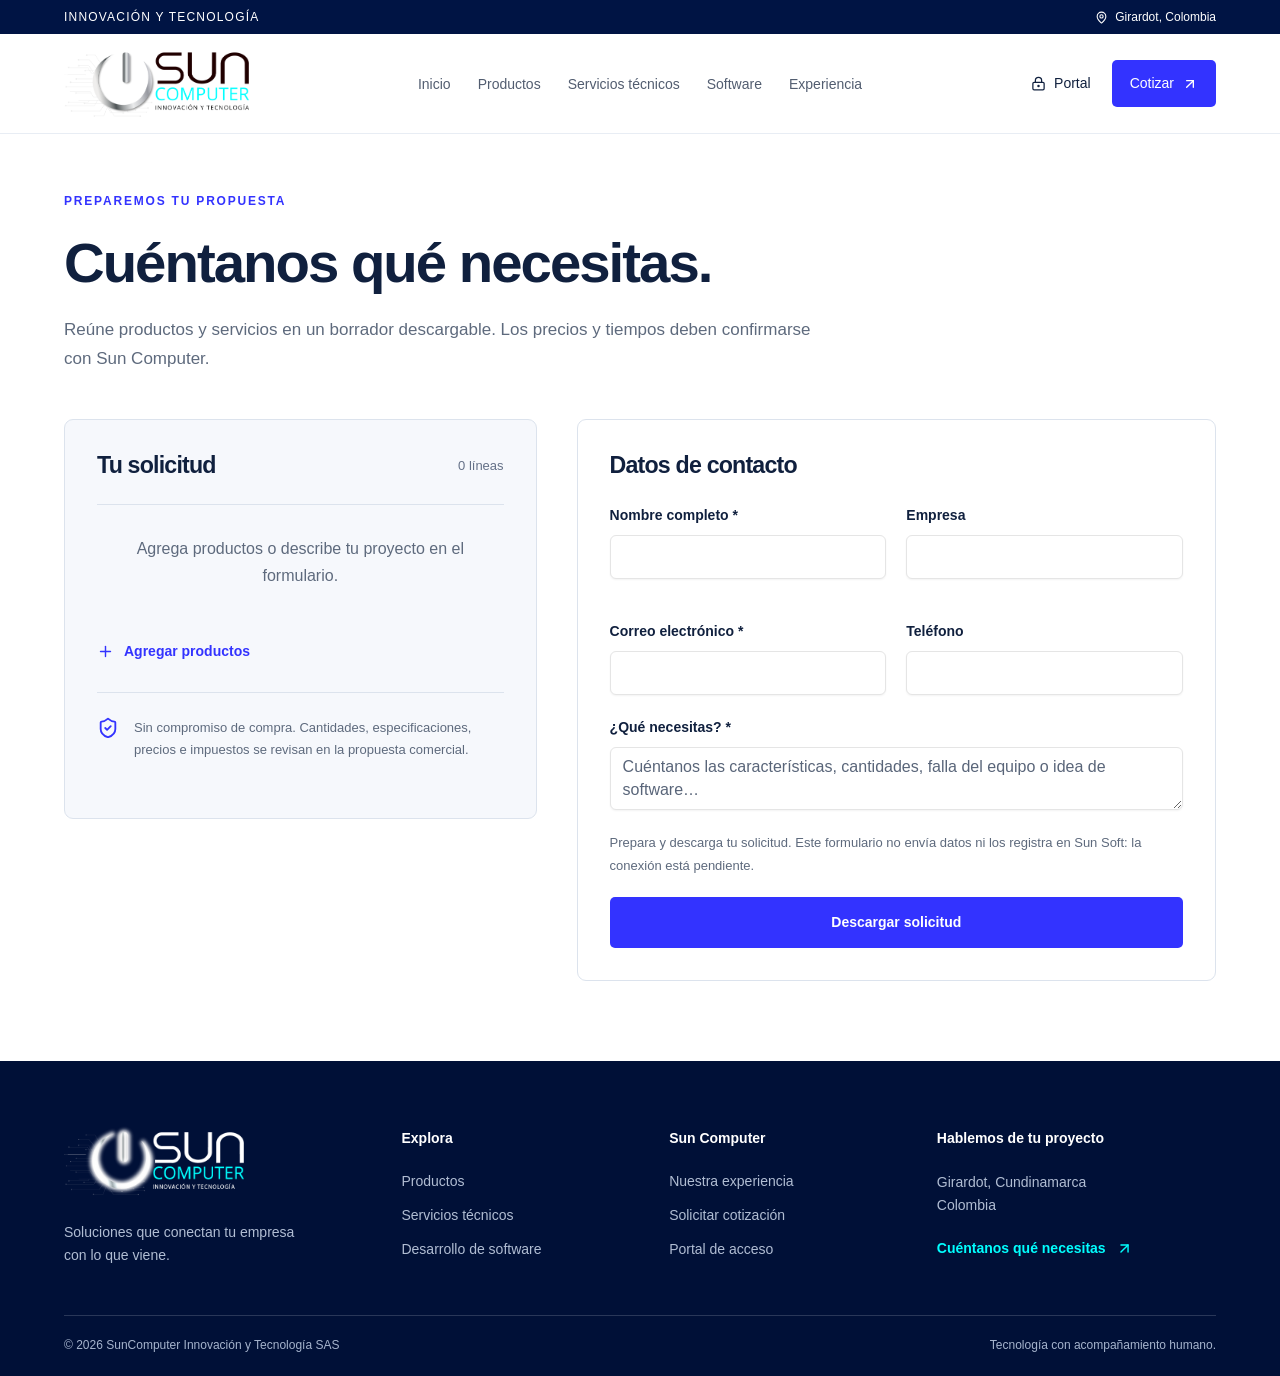
==== cotizar/index.html @ e30dea89 "Rediseño web SUN: nuevo Inicio y sistema de diseño (borrador) Co-Authored-By: Claude Opus 5.5 <norep" ====
<!DOCTYPE html>
<html lang="es"><head><meta charset="utf-8"/><meta content="width=device-width, initial-scale=1" name="viewport"/><link as="image" href="../sun-logo.png" rel="preload"/><link as="image" href="../sun-logo-light.png" rel="preload"/><title>Sun Computer | Innovación y Tecnología</title><meta content="Productos, soporte técnico y desarrollo de software. Sun Computer, Girardot, Colombia." name="description"/><link href="../sun-symbol.png" rel="icon"/><link href="../assets/site.css" rel="stylesheet"/><script defer="" src="../assets/site.js"></script></head><body><div class="topline"><span>INNOVACIÓN Y TECNOLOGÍA</span><span><svg aria-hidden="true" class="lucide lucide-map-pin" fill="none" height="13" stroke="currentColor" stroke-linecap="round" stroke-linejoin="round" stroke-width="2" viewbox="0 0 24 24" width="13" xmlns="http://www.w3.org/2000/svg"><path d="M20 10c0 4.993-5.539 10.193-7.399 11.799a1 1 0 0 1-1.202 0C9.539 20.193 4 14.993 4 10a8 8 0 0 1 16 0"></path><circle cx="12" cy="10" r="3"></circle></svg> Girardot, Colombia</span></div><header class="header"><a aria-label="Sun Computer, inicio" class="logo" href="../"><img alt="Sun Computer — Innovación y Tecnología" height="704" src="../sun-logo.png" width="1937"/></a><nav aria-label="Navegación principal" class="nav"><a href="../">Inicio</a><a href="../productos/">Productos</a><a href="../servicios/">Servicios técnicos</a><a href="../software/">Software</a><a href="../experiencia/">Experiencia</a></nav><div class="header-actions"><a class="portal-link" href="../portal/"><svg aria-hidden="true" class="lucide lucide-lock-keyhole" fill="none" height="15" stroke="currentColor" stroke-linecap="round" stroke-linejoin="round" stroke-width="2" viewbox="0 0 24 24" width="15" xmlns="http://www.w3.org/2000/svg"><circle cx="12" cy="16" r="1"></circle><rect height="12" rx="2" width="18" x="3" y="10"></rect><path d="M7 10V7a5 5 0 0 1 10 0v3"></path></svg> Portal</a><a class="quote-link" href="../cotizar/">Cotizar <svg aria-hidden="true" class="lucide lucide-arrow-up-right" fill="none" height="16" stroke="currentColor" stroke-linecap="round" stroke-linejoin="round" stroke-width="2" viewbox="0 0 24 24" width="16" xmlns="http://www.w3.org/2000/svg"><path d="M7 7h10v10"></path><path d="M7 17 17 7"></path></svg></a><button aria-expanded="false" aria-label="Abrir menú" class="mobile-menu" type="button"><svg aria-hidden="true" class="lucide lucide-menu" fill="none" height="24" stroke="currentColor" stroke-linecap="round" stroke-linejoin="round" stroke-width="2" viewbox="0 0 24 24" width="24" xmlns="http://www.w3.org/2000/svg"><path d="M4 5h16"></path><path d="M4 12h16"></path><path d="M4 19h16"></path></svg></button></div></header><main id="contenido"><section class="section page-section"><div class="page-title"><span class="eyebrow">PREPAREMOS TU PROPUESTA</span><h1>Cuéntanos qué necesitas.</h1><p>Reúne productos y servicios en un borrador descargable. Los precios y tiempos deben confirmarse con Sun Computer.</p></div><div class="quote-layout"><div class="quote-items"><div class="quote-heading"><h2>Tu solicitud</h2><span>0 líneas</span></div><div class="empty-small"><svg aria-hidden="true" class="lucide lucide-shopping-bag" fill="none" height="30" stroke="currentColor" stroke-linecap="round" stroke-linejoin="round" stroke-width="2" viewbox="0 0 24 24" width="30" xmlns="http://www.w3.org/2000/svg"><path d="M16 10a4 4 0 0 1-8 0"></path><path d="M3.103 6.034h17.794"></path><path d="M3.4 5.467a2 2 0 0 0-.4 1.2V20a2 2 0 0 0 2 2h14a2 2 0 0 0 2-2V6.667a2 2 0 0 0-.4-1.2l-2-2.667A2 2 0 0 0 17 2H7a2 2 0 0 0-1.6.8z"></path></svg><h3>Empecemos por tu necesidad</h3><p>Agrega productos o describe directamente el servicio o proyecto en el formulario.</p></div><a class="text-link" href="../productos/"><svg aria-hidden="true" class="lucide lucide-plus" fill="none" height="17" stroke="currentColor" stroke-linecap="round" stroke-linejoin="round" stroke-width="2" viewbox="0 0 24 24" width="17" xmlns="http://www.w3.org/2000/svg"><path d="M5 12h14"></path><path d="M12 5v14"></path></svg> Agregar productos</a><div class="quote-info"><svg aria-hidden="true" class="lucide lucide-shield-check" fill="none" height="22" stroke="currentColor" stroke-linecap="round" stroke-linejoin="round" stroke-width="2" viewbox="0 0 24 24" width="22" xmlns="http://www.w3.org/2000/svg"><path d="M20 13c0 5-3.5 7.5-7.66 8.95a1 1 0 0 1-.67-.01C7.5 20.5 4 18 4 13V6a1 1 0 0 1 1-1c2 0 4.5-1.2 6.24-2.72a1.17 1.17 0 0 1 1.52 0C14.51 3.81 17 5 19 5a1 1 0 0 1 1 1z"></path><path d="m9 12 2 2 4-4"></path></svg><p>Sin compromiso de compra. Cantidades, especificaciones, precios e impuestos se revisan en la propuesta comercial.</p></div></div><form class="quote-form"><h2>Datos de contacto</h2><div class="form-grid"><label>Nombre completo *<input autocomplete="name" class="h-9 w-full min-w-0 rounded-md border border-input bg-transparent px-3 py-1 text-base shadow-xs transition-[color,box-shadow] outline-none selection:bg-primary selection:text-primary-foreground file:inline-flex file:h-7 file:border-0 file:bg-transparent file:text-sm file:font-medium file:text-foreground placeholder:text-muted-foreground disabled:pointer-events-none disabled:cursor-not-allowed disabled:opacity-50 md:text-sm dark:bg-input/30 focus-visible:border-ring focus-visible:ring-[3px] focus-visible:ring-ring/50 aria-invalid:border-destructive aria-invalid:ring-destructive/20 dark:aria-invalid:ring-destructive/40" maxlength="120" name="name" required=""/></label><label>Empresa<input autocomplete="organization" class="h-9 w-full min-w-0 rounded-md border border-input bg-transparent px-3 py-1 text-base shadow-xs transition-[color,box-shadow] outline-none selection:bg-primary selection:text-primary-foreground file:inline-flex file:h-7 file:border-0 file:bg-transparent file:text-sm file:font-medium file:text-foreground placeholder:text-muted-foreground disabled:pointer-events-none disabled:cursor-not-allowed disabled:opacity-50 md:text-sm dark:bg-input/30 focus-visible:border-ring focus-visible:ring-[3px] focus-visible:ring-ring/50 aria-invalid:border-destructive aria-invalid:ring-destructive/20 dark:aria-invalid:ring-destructive/40" maxlength="160" name="company"/></label><label>Correo electrónico *<input autocomplete="email" class="h-9 w-full min-w-0 rounded-md border border-input bg-transparent px-3 py-1 text-base shadow-xs transition-[color,box-shadow] outline-none selection:bg-primary selection:text-primary-foreground file:inline-flex file:h-7 file:border-0 file:bg-transparent file:text-sm file:font-medium file:text-foreground placeholder:text-muted-foreground disabled:pointer-events-none disabled:cursor-not-allowed disabled:opacity-50 md:text-sm dark:bg-input/30 focus-visible:border-ring focus-visible:ring-[3px] focus-visible:ring-ring/50 aria-invalid:border-destructive aria-invalid:ring-destructive/20 dark:aria-invalid:ring-destructive/40" maxlength="160" name="email" required="" type="email"/></label><label>Teléfono<input autocomplete="tel" class="h-9 w-full min-w-0 rounded-md border border-input bg-transparent px-3 py-1 text-base shadow-xs transition-[color,box-shadow] outline-none selection:bg-primary selection:text-primary-foreground file:inline-flex file:h-7 file:border-0 file:bg-transparent file:text-sm file:font-medium file:text-foreground placeholder:text-muted-foreground disabled:pointer-events-none disabled:cursor-not-allowed disabled:opacity-50 md:text-sm dark:bg-input/30 focus-visible:border-ring focus-visible:ring-[3px] focus-visible:ring-ring/50 aria-invalid:border-destructive aria-invalid:ring-destructive/20 dark:aria-invalid:ring-destructive/40" maxlength="30" name="phone" type="tel"/></label></div><label>¿Qué necesitas? *<textarea class="flex field-sizing-content min-h-16 w-full rounded-md border border-input bg-transparent px-3 py-2 text-base shadow-xs transition-[color,box-shadow] outline-none placeholder:text-muted-foreground focus-visible:border-ring focus-visible:ring-[3px] focus-visible:ring-ring/50 disabled:cursor-not-allowed disabled:opacity-50 aria-invalid:border-destructive aria-invalid:ring-destructive/20 md:text-sm dark:bg-input/30 dark:aria-invalid:ring-destructive/40" maxlength="4000" minlength="10" name="message" placeholder="Cuéntanos las características, cantidades, falla del equipo o idea de software…" required="" rows="5"></textarea></label><p class="form-note">Prepara y descarga tu solicitud. Este formulario no envía datos ni los registra en Sun Soft: la conexión está pendiente.</p><button class="button primary" type="submit">Descargar solicitud</button></form></div></section></main><footer><div class="footer-main"><div><img alt="Sun Computer" height="230" src="../sun-logo-light.png" width="466"/><p>Soluciones que conectan tu empresa<br/>con lo que viene.</p></div><div><b>Explora</b><a href="../productos/">Productos</a><a href="../servicios/">Servicios técnicos</a><a href="../software/">Desarrollo de software</a></div><div><b>Sun Computer</b><a href="../experiencia/">Nuestra experiencia</a><a href="../cotizar/">Solicitar cotización</a><a href="../portal/">Portal de acceso</a></div><div><b>Hablemos de tu proyecto</b><p>Girardot, Cundinamarca<br/>Colombia</p><a class="text-link" href="../cotizar/">Cuéntanos qué necesitas <svg aria-hidden="true" class="lucide lucide-arrow-up-right" fill="none" height="17" stroke="currentColor" stroke-linecap="round" stroke-linejoin="round" stroke-width="2" viewbox="0 0 24 24" width="17" xmlns="http://www.w3.org/2000/svg"><path d="M7 7h10v10"></path><path d="M7 17 17 7"></path></svg></a></div></div><div class="footer-bottom"><span>© 2026 SunComputer Innovación y Tecnología SAS</span><span>Tecnología con acompañamiento humano.</span></div></footer></body></html>
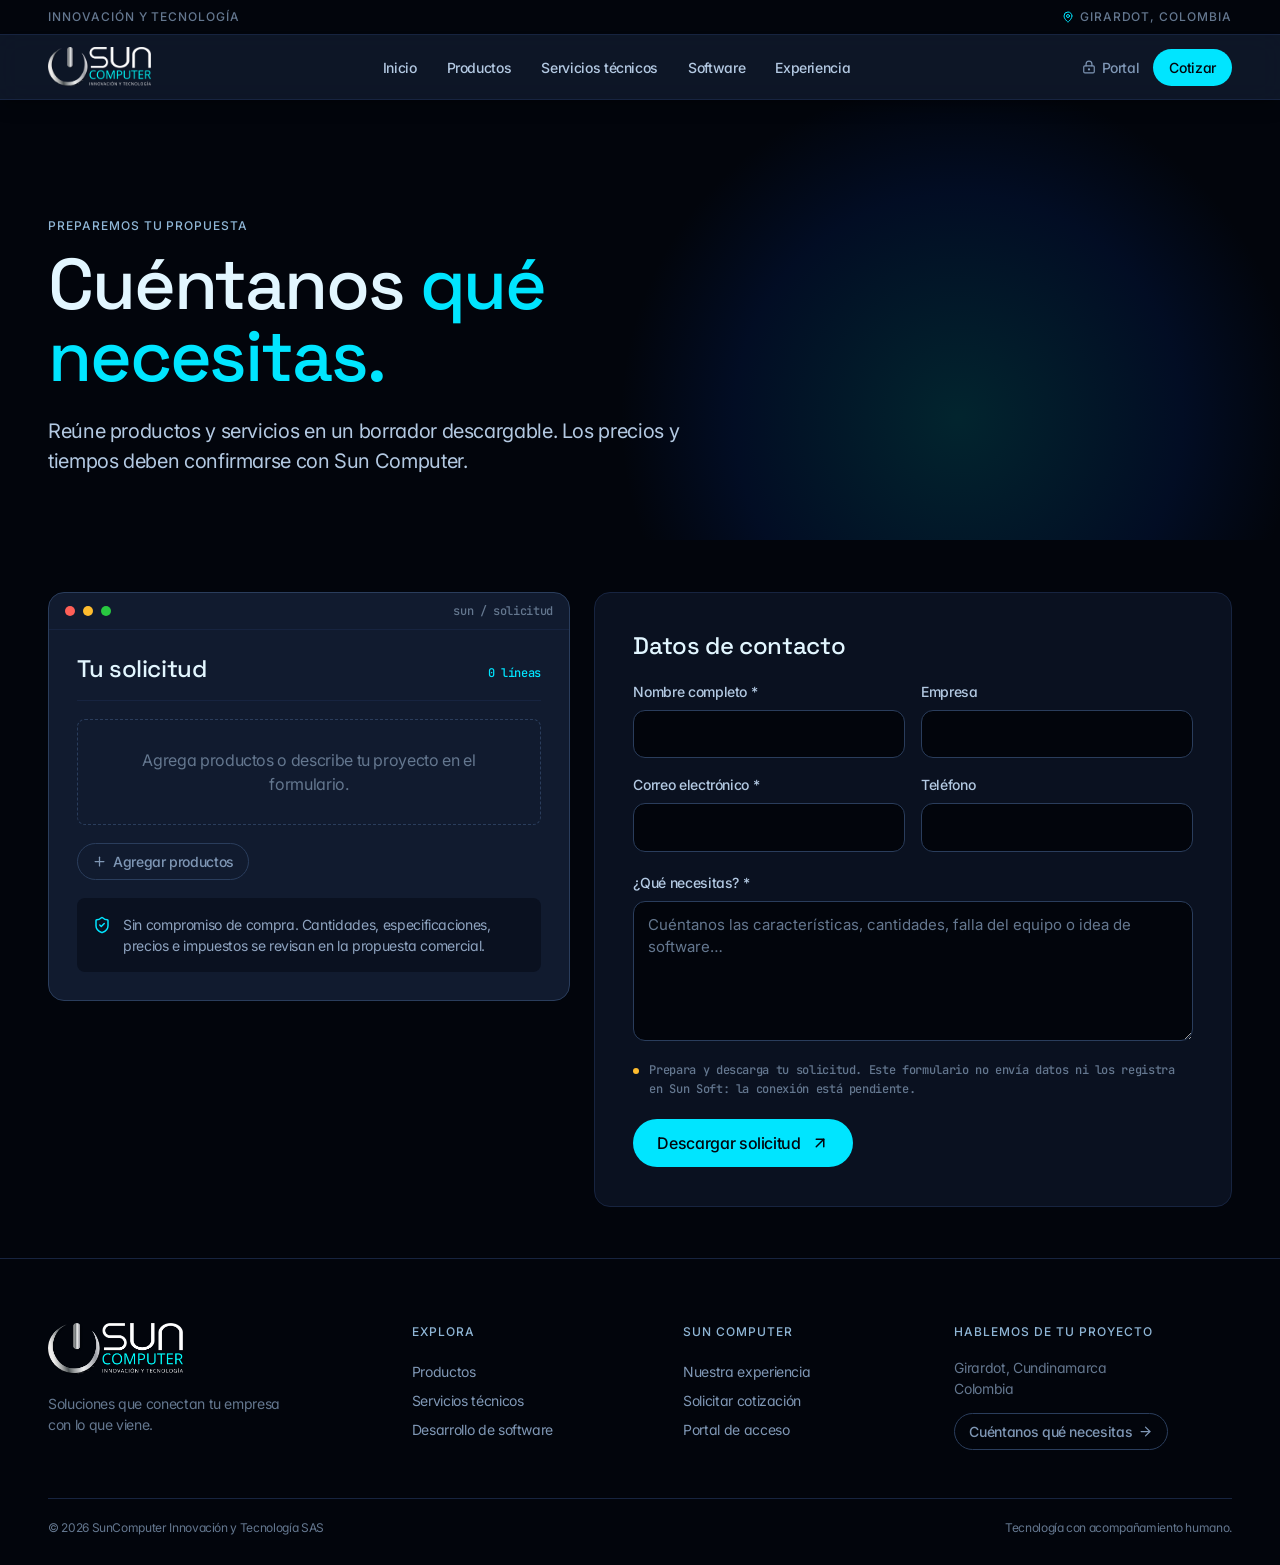
==== commit 41416e56: "Cotizar y Portal con el nuevo estilo Co-Authored-By: Claude Opus 5.5 <noreply@anthropic.com> Claude-" ====
--- a/cotizar/index.html
+++ b/cotizar/index.html
@@ -1,2 +1,131 @@
 <!DOCTYPE html>
-<html lang="es"><head><meta charset="utf-8"/><meta content="width=device-width, initial-scale=1" name="viewport"/><link as="image" href="../sun-logo.png" rel="preload"/><link as="image" href="../sun-logo-light.png" rel="preload"/><title>Sun Computer | Innovación y Tecnología</title><meta content="Productos, soporte técnico y desarrollo de software. Sun Computer, Girardot, Colombia." name="description"/><link href="../sun-symbol.png" rel="icon"/><link href="../assets/site.css" rel="stylesheet"/><script defer="" src="../assets/site.js"></script></head><body><div class="topline"><span>INNOVACIÓN Y TECNOLOGÍA</span><span><svg aria-hidden="true" class="lucide lucide-map-pin" fill="none" height="13" stroke="currentColor" stroke-linecap="round" stroke-linejoin="round" stroke-width="2" viewbox="0 0 24 24" width="13" xmlns="http://www.w3.org/2000/svg"><path d="M20 10c0 4.993-5.539 10.193-7.399 11.799a1 1 0 0 1-1.202 0C9.539 20.193 4 14.993 4 10a8 8 0 0 1 16 0"></path><circle cx="12" cy="10" r="3"></circle></svg> Girardot, Colombia</span></div><header class="header"><a aria-label="Sun Computer, inicio" class="logo" href="../"><img alt="Sun Computer — Innovación y Tecnología" height="704" src="../sun-logo.png" width="1937"/></a><nav aria-label="Navegación principal" class="nav"><a href="../">Inicio</a><a href="../productos/">Productos</a><a href="../servicios/">Servicios técnicos</a><a href="../software/">Software</a><a href="../experiencia/">Experiencia</a></nav><div class="header-actions"><a class="portal-link" href="../portal/"><svg aria-hidden="true" class="lucide lucide-lock-keyhole" fill="none" height="15" stroke="currentColor" stroke-linecap="round" stroke-linejoin="round" stroke-width="2" viewbox="0 0 24 24" width="15" xmlns="http://www.w3.org/2000/svg"><circle cx="12" cy="16" r="1"></circle><rect height="12" rx="2" width="18" x="3" y="10"></rect><path d="M7 10V7a5 5 0 0 1 10 0v3"></path></svg> Portal</a><a class="quote-link" href="../cotizar/">Cotizar <svg aria-hidden="true" class="lucide lucide-arrow-up-right" fill="none" height="16" stroke="currentColor" stroke-linecap="round" stroke-linejoin="round" stroke-width="2" viewbox="0 0 24 24" width="16" xmlns="http://www.w3.org/2000/svg"><path d="M7 7h10v10"></path><path d="M7 17 17 7"></path></svg></a><button aria-expanded="false" aria-label="Abrir menú" class="mobile-menu" type="button"><svg aria-hidden="true" class="lucide lucide-menu" fill="none" height="24" stroke="currentColor" stroke-linecap="round" stroke-linejoin="round" stroke-width="2" viewbox="0 0 24 24" width="24" xmlns="http://www.w3.org/2000/svg"><path d="M4 5h16"></path><path d="M4 12h16"></path><path d="M4 19h16"></path></svg></button></div></header><main id="contenido"><section class="section page-section"><div class="page-title"><span class="eyebrow">PREPAREMOS TU PROPUESTA</span><h1>Cuéntanos qué necesitas.</h1><p>Reúne productos y servicios en un borrador descargable. Los precios y tiempos deben confirmarse con Sun Computer.</p></div><div class="quote-layout"><div class="quote-items"><div class="quote-heading"><h2>Tu solicitud</h2><span>0 líneas</span></div><div class="empty-small"><svg aria-hidden="true" class="lucide lucide-shopping-bag" fill="none" height="30" stroke="currentColor" stroke-linecap="round" stroke-linejoin="round" stroke-width="2" viewbox="0 0 24 24" width="30" xmlns="http://www.w3.org/2000/svg"><path d="M16 10a4 4 0 0 1-8 0"></path><path d="M3.103 6.034h17.794"></path><path d="M3.4 5.467a2 2 0 0 0-.4 1.2V20a2 2 0 0 0 2 2h14a2 2 0 0 0 2-2V6.667a2 2 0 0 0-.4-1.2l-2-2.667A2 2 0 0 0 17 2H7a2 2 0 0 0-1.6.8z"></path></svg><h3>Empecemos por tu necesidad</h3><p>Agrega productos o describe directamente el servicio o proyecto en el formulario.</p></div><a class="text-link" href="../productos/"><svg aria-hidden="true" class="lucide lucide-plus" fill="none" height="17" stroke="currentColor" stroke-linecap="round" stroke-linejoin="round" stroke-width="2" viewbox="0 0 24 24" width="17" xmlns="http://www.w3.org/2000/svg"><path d="M5 12h14"></path><path d="M12 5v14"></path></svg> Agregar productos</a><div class="quote-info"><svg aria-hidden="true" class="lucide lucide-shield-check" fill="none" height="22" stroke="currentColor" stroke-linecap="round" stroke-linejoin="round" stroke-width="2" viewbox="0 0 24 24" width="22" xmlns="http://www.w3.org/2000/svg"><path d="M20 13c0 5-3.5 7.5-7.66 8.95a1 1 0 0 1-.67-.01C7.5 20.5 4 18 4 13V6a1 1 0 0 1 1-1c2 0 4.5-1.2 6.24-2.72a1.17 1.17 0 0 1 1.52 0C14.51 3.81 17 5 19 5a1 1 0 0 1 1 1z"></path><path d="m9 12 2 2 4-4"></path></svg><p>Sin compromiso de compra. Cantidades, especificaciones, precios e impuestos se revisan en la propuesta comercial.</p></div></div><form class="quote-form"><h2>Datos de contacto</h2><div class="form-grid"><label>Nombre completo *<input autocomplete="name" class="h-9 w-full min-w-0 rounded-md border border-input bg-transparent px-3 py-1 text-base shadow-xs transition-[color,box-shadow] outline-none selection:bg-primary selection:text-primary-foreground file:inline-flex file:h-7 file:border-0 file:bg-transparent file:text-sm file:font-medium file:text-foreground placeholder:text-muted-foreground disabled:pointer-events-none disabled:cursor-not-allowed disabled:opacity-50 md:text-sm dark:bg-input/30 focus-visible:border-ring focus-visible:ring-[3px] focus-visible:ring-ring/50 aria-invalid:border-destructive aria-invalid:ring-destructive/20 dark:aria-invalid:ring-destructive/40" maxlength="120" name="name" required=""/></label><label>Empresa<input autocomplete="organization" class="h-9 w-full min-w-0 rounded-md border border-input bg-transparent px-3 py-1 text-base shadow-xs transition-[color,box-shadow] outline-none selection:bg-primary selection:text-primary-foreground file:inline-flex file:h-7 file:border-0 file:bg-transparent file:text-sm file:font-medium file:text-foreground placeholder:text-muted-foreground disabled:pointer-events-none disabled:cursor-not-allowed disabled:opacity-50 md:text-sm dark:bg-input/30 focus-visible:border-ring focus-visible:ring-[3px] focus-visible:ring-ring/50 aria-invalid:border-destructive aria-invalid:ring-destructive/20 dark:aria-invalid:ring-destructive/40" maxlength="160" name="company"/></label><label>Correo electrónico *<input autocomplete="email" class="h-9 w-full min-w-0 rounded-md border border-input bg-transparent px-3 py-1 text-base shadow-xs transition-[color,box-shadow] outline-none selection:bg-primary selection:text-primary-foreground file:inline-flex file:h-7 file:border-0 file:bg-transparent file:text-sm file:font-medium file:text-foreground placeholder:text-muted-foreground disabled:pointer-events-none disabled:cursor-not-allowed disabled:opacity-50 md:text-sm dark:bg-input/30 focus-visible:border-ring focus-visible:ring-[3px] focus-visible:ring-ring/50 aria-invalid:border-destructive aria-invalid:ring-destructive/20 dark:aria-invalid:ring-destructive/40" maxlength="160" name="email" required="" type="email"/></label><label>Teléfono<input autocomplete="tel" class="h-9 w-full min-w-0 rounded-md border border-input bg-transparent px-3 py-1 text-base shadow-xs transition-[color,box-shadow] outline-none selection:bg-primary selection:text-primary-foreground file:inline-flex file:h-7 file:border-0 file:bg-transparent file:text-sm file:font-medium file:text-foreground placeholder:text-muted-foreground disabled:pointer-events-none disabled:cursor-not-allowed disabled:opacity-50 md:text-sm dark:bg-input/30 focus-visible:border-ring focus-visible:ring-[3px] focus-visible:ring-ring/50 aria-invalid:border-destructive aria-invalid:ring-destructive/20 dark:aria-invalid:ring-destructive/40" maxlength="30" name="phone" type="tel"/></label></div><label>¿Qué necesitas? *<textarea class="flex field-sizing-content min-h-16 w-full rounded-md border border-input bg-transparent px-3 py-2 text-base shadow-xs transition-[color,box-shadow] outline-none placeholder:text-muted-foreground focus-visible:border-ring focus-visible:ring-[3px] focus-visible:ring-ring/50 disabled:cursor-not-allowed disabled:opacity-50 aria-invalid:border-destructive aria-invalid:ring-destructive/20 md:text-sm dark:bg-input/30 dark:aria-invalid:ring-destructive/40" maxlength="4000" minlength="10" name="message" placeholder="Cuéntanos las características, cantidades, falla del equipo o idea de software…" required="" rows="5"></textarea></label><p class="form-note">Prepara y descarga tu solicitud. Este formulario no envía datos ni los registra en Sun Soft: la conexión está pendiente.</p><button class="button primary" type="submit">Descargar solicitud</button></form></div></section></main><footer><div class="footer-main"><div><img alt="Sun Computer" height="230" src="../sun-logo-light.png" width="466"/><p>Soluciones que conectan tu empresa<br/>con lo que viene.</p></div><div><b>Explora</b><a href="../productos/">Productos</a><a href="../servicios/">Servicios técnicos</a><a href="../software/">Desarrollo de software</a></div><div><b>Sun Computer</b><a href="../experiencia/">Nuestra experiencia</a><a href="../cotizar/">Solicitar cotización</a><a href="../portal/">Portal de acceso</a></div><div><b>Hablemos de tu proyecto</b><p>Girardot, Cundinamarca<br/>Colombia</p><a class="text-link" href="../cotizar/">Cuéntanos qué necesitas <svg aria-hidden="true" class="lucide lucide-arrow-up-right" fill="none" height="17" stroke="currentColor" stroke-linecap="round" stroke-linejoin="round" stroke-width="2" viewbox="0 0 24 24" width="17" xmlns="http://www.w3.org/2000/svg"><path d="M7 7h10v10"></path><path d="M7 17 17 7"></path></svg></a></div></div><div class="footer-bottom"><span>© 2026 SunComputer Innovación y Tecnología SAS</span><span>Tecnología con acompañamiento humano.</span></div></footer></body></html>+<html lang="es">
+<head>
+<meta charset="utf-8">
+<meta name="viewport" content="width=device-width, initial-scale=1">
+<meta name="theme-color" content="#02050c">
+<title>Cotizar | Sun Computer</title>
+<meta name="description" content="Productos, soporte técnico y desarrollo de software. Sun Computer, Girardot, Colombia.">
+<link rel="icon" href="../sun-symbol.png">
+<link rel="preconnect" href="https://fonts.googleapis.com">
+<link rel="preconnect" href="https://fonts.gstatic.com" crossorigin>
+<link href="https://fonts.googleapis.com/css2?family=Inter:wght@400;500&family=JetBrains+Mono:wght@500&family=Space+Grotesk:wght@400;500&display=swap" rel="stylesheet">
+<link rel="stylesheet" href="../assets/sun.css?v=11">
+<script defer src="../assets/site.js"></script>
+<script defer src="../assets/sun-motion.js?v=11"></script>
+</head>
+<body>
+<a class="skip" href="#contenido">Saltar al contenido</a>
+
+<div class="utility">
+  <div class="wrap">
+    <span>Innovación y tecnología</span>
+    <span>
+      <svg aria-hidden="true" viewBox="0 0 24 24" fill="none" stroke="currentColor" stroke-width="2" stroke-linecap="round" stroke-linejoin="round"><path d="M20 10c0 4.993-5.539 10.193-7.399 11.799a1 1 0 0 1-1.202 0C9.539 20.193 4 14.993 4 10a8 8 0 0 1 16 0"/><circle cx="12" cy="10" r="3"/></svg>
+      Girardot, Colombia
+    </span>
+  </div>
+</div>
+
+<header class="header">
+  <div class="wrap">
+    <a class="logo" href="../" aria-label="Sun Computer, inicio">
+      <img src="../assets/img/logo/sun-logo-web.png" alt="Sun Computer — Innovación y Tecnología" width="520" height="201">
+    </a>
+    <nav class="nav" aria-label="Navegación principal">
+      <a href="../">Inicio</a>
+      <a href="../productos/">Productos</a>
+      <a href="../servicios/">Servicios técnicos</a>
+      <a href="../software/">Software</a>
+      <a href="../experiencia/">Experiencia</a>
+    </nav>
+    <div class="header-actions">
+      <a class="portal-link" href="../portal/" aria-label="Portal">
+        <svg aria-hidden="true" viewBox="0 0 24 24" fill="none" stroke="currentColor" stroke-width="2" stroke-linecap="round" stroke-linejoin="round"><circle cx="12" cy="16" r="1"/><rect x="3" y="10" width="18" height="12" rx="2"/><path d="M7 10V7a5 5 0 0 1 10 0v3"/></svg>
+        <span>Portal</span>
+      </a>
+      <a class="quote-link" href="../cotizar/">Cotizar</a>
+      <button class="mobile-menu" type="button" aria-label="Abrir menú" aria-expanded="false">
+        <svg aria-hidden="true" viewBox="0 0 24 24" fill="none" stroke="currentColor" stroke-width="2" stroke-linecap="round"><path d="M4 8h16"/><path d="M4 16h16"/></svg>
+      </button>
+    </div>
+  </div>
+</header>
+
+<main id="contenido">
+  <section class="page-hero">
+    <div class="wrap">
+      <span class="kicker reveal">Preparemos tu propuesta</span>
+      <h1 class="display reveal" style="--d:1">Cuéntanos <span class="led">qué necesitas.</span></h1>
+      <p class="lead reveal" style="--d:2">Reúne productos y servicios en un borrador descargable. Los precios y tiempos deben confirmarse con Sun Computer.</p>
+    </div>
+  </section>
+
+  <section class="band tight">
+    <div class="wrap quote-layout">
+      <aside class="quote-items window reveal">
+        <div class="window-bar" aria-hidden="true"><i></i><i></i><i></i><span>sun / solicitud</span></div>
+        <div class="quote-inner">
+          <div class="quote-heading"><h2 class="h3">Tu solicitud</h2><span>0 líneas</span></div>
+          <div class="empty-small empty-big">
+            <span class="feature-ico"><svg aria-hidden="true" viewBox="0 0 24 24" fill="none" stroke="currentColor" stroke-width="2" stroke-linecap="round" stroke-linejoin="round"><path d="M16 10a4 4 0 0 1-8 0"></path><path d="M3.103 6.034h17.794"></path><path d="M3.4 5.467a2 2 0 0 0-.4 1.2V20a2 2 0 0 0 2 2h14a2 2 0 0 0 2-2V6.667a2 2 0 0 0-.4-1.2l-2-2.667A2 2 0 0 0 17 2H7a2 2 0 0 0-1.6.8z"></path></svg></span>
+            <h3 class="h3">Empecemos por tu necesidad</h3>
+            <p>Agrega productos o describe directamente el servicio o proyecto en el formulario.</p>
+          </div>
+          <a class="chip" href="../productos/"><svg aria-hidden="true" viewBox="0 0 24 24" fill="none" stroke="currentColor" stroke-width="2" stroke-linecap="round" stroke-linejoin="round"><path d="M5 12h14"></path><path d="M12 5v14"></path></svg> Agregar productos</a>
+          <div class="quote-info"><svg aria-hidden="true" viewBox="0 0 24 24" fill="none" stroke="currentColor" stroke-width="2" stroke-linecap="round" stroke-linejoin="round"><path d="M20 13c0 5-3.5 7.5-7.66 8.95a1 1 0 0 1-.67-.01C7.5 20.5 4 18 4 13V6a1 1 0 0 1 1-1c2 0 4.5-1.2 6.24-2.72a1.17 1.17 0 0 1 1.52 0C14.51 3.81 17 5 19 5a1 1 0 0 1 1 1z"></path><path d="m9 12 2 2 4-4"></path></svg><p>Sin compromiso de compra. Cantidades, especificaciones, precios e impuestos se revisan en la propuesta comercial.</p></div>
+        </div>
+      </aside>
+
+      <form class="quote-form reveal" style="--d:1">
+        <h2 class="h3">Datos de contacto</h2>
+        <div class="form-grid">
+          <label>Nombre completo *<input autocomplete="name" maxlength="120" name="name" required></label>
+          <label>Empresa<input autocomplete="organization" maxlength="160" name="company"></label>
+          <label>Correo electrónico *<input autocomplete="email" maxlength="160" name="email" required type="email"></label>
+          <label>Teléfono<input autocomplete="tel" maxlength="30" name="phone" type="tel"></label>
+        </div>
+        <label>¿Qué necesitas? *<textarea maxlength="4000" minlength="10" name="message" placeholder="Cuéntanos las características, cantidades, falla del equipo o idea de software…" required rows="5"></textarea></label>
+        <p class="form-note"><i aria-hidden="true"></i>Prepara y descarga tu solicitud. Este formulario no envía datos ni los registra en Sun Soft: la conexión está pendiente.</p>
+        <button class="btn btn-led" type="submit">Descargar solicitud <svg aria-hidden="true" viewBox="0 0 24 24" fill="none" stroke="currentColor" stroke-width="2" stroke-linecap="round" stroke-linejoin="round"><path d="M7 7h10v10"></path><path d="M7 17 17 7"></path></svg></button>
+      </form>
+    </div>
+  </section>
+</main>
+
+<footer>
+  <div class="wrap">
+    <div class="footer-main">
+      <div>
+        <img src="../assets/img/logo/sun-logo-web.png" alt="Sun Computer" width="520" height="201" loading="lazy">
+        <p>Soluciones que conectan tu empresa<br>con lo que viene.</p>
+      </div>
+      <div>
+        <b>Explora</b>
+        <a href="../productos/">Productos</a>
+        <a href="../servicios/">Servicios técnicos</a>
+        <a href="../software/">Desarrollo de software</a>
+      </div>
+      <div>
+        <b>Sun Computer</b>
+        <a href="../experiencia/">Nuestra experiencia</a>
+        <a href="../cotizar/">Solicitar cotización</a>
+        <a href="../portal/">Portal de acceso</a>
+      </div>
+      <div>
+        <b>Hablemos de tu proyecto</b>
+        <p>Girardot, Cundinamarca<br>Colombia</p>
+        <a class="chip" href="../cotizar/">Cuéntanos qué necesitas
+          <svg aria-hidden="true" viewBox="0 0 24 24" fill="none" stroke="currentColor" stroke-width="2" stroke-linecap="round" stroke-linejoin="round"><path d="M5 12h14"/><path d="m12 5 7 7-7 7"/></svg>
+        </a>
+      </div>
+    </div>
+    <div class="footer-bottom">
+      <span>© 2026 SunComputer Innovación y Tecnología SAS</span>
+      <span>Tecnología con acompañamiento humano.</span>
+    </div>
+  </div>
+</footer>
+
+</body>
+</html>
--- a/assets/sun.css
+++ b/assets/sun.css
@@ -0,0 +1,674 @@
+/* =========================================================
+   SUN COMPUTER — Sistema de diseño 2026 (borrador v2, oscuro)
+   Inspirado en Modal: lienzo casi negro, texto "fósforo" pálido
+   y un solo color LED que brilla. En SUN ese LED es el cian del
+   logo (#00e5ff). Sin sombras: la profundidad viene de cambiar
+   el tono de la superficie y de líneas de 1px.
+   Radios: botones 12px, tarjetas 8px, píldoras 9999px.
+   ========================================================= */
+
+:root {
+  /* Superficies (negro con matiz navy de marca) */
+  --void: #02050c;            /* lienzo principal */
+  --ground: #0a1120;          /* tarjetas y botón relleno */
+  --carbon: #111b2f;          /* superficies elevadas, nav */
+  --frost: #e4f1fb;           /* única banda clara (respiro) */
+
+  /* Líneas */
+  --circuit: #2a3d5c;         /* borde interactivo */
+  --hairline: #172440;        /* separadores */
+  --pine: #1f2f4b;            /* borde de baja jerarquía */
+
+  /* Texto "fósforo" (azul hielo en vez de verde) */
+  --phosphor: #e2f6ff;        /* títulos, botones, íconos */
+  --lead: #b3c9e2;            /* subtítulos y texto destacado */
+  --body: #8ea3bf;            /* párrafos */
+  --muted: #64778f;           /* ayudas y metadatos */
+  --eyebrow: #8fb6d6;         /* etiquetas superiores */
+  --fern: #7f97b5;            /* enlaces terciarios */
+
+  /* LED de marca */
+  --led: #00e5ff;             /* cian del logo SUN — racionado */
+  --led-soft: rgba(0, 229, 255, .14);
+  --brand-blue: #0036a0;      /* azul eléctrico del sun-brand.png (halo) */
+
+  /* Tipografía */
+  --display: "Space Grotesk", "Inter Tight", ui-sans-serif, system-ui, sans-serif;
+  --ui: "Inter", ui-sans-serif, system-ui, -apple-system, "Segoe UI", Roboto, sans-serif;
+  --mono: "JetBrains Mono", ui-monospace, "Cascadia Code", Consolas, monospace;
+
+  /* Forma */
+  --r-card: 8px;
+  --r-btn: 12px;
+  --r-pill: 9999px;
+
+  /* Layout */
+  --wrap: 1280px;
+  --gutter: clamp(20px, 5vw, 48px);
+  --band-y: clamp(72px, 9vw, 112px);
+  --ease: cubic-bezier(.2, .7, .2, 1);
+}
+
+*, *::before, *::after { box-sizing: border-box; }
+* { margin: 0; padding: 0; }
+html { -webkit-text-size-adjust: 100%; scroll-behavior: smooth; }
+body {
+  font-family: var(--ui);
+  font-size: 16px; line-height: 1.5; letter-spacing: -0.022em;
+  color: var(--body); background: var(--void);
+  -webkit-font-smoothing: antialiased;
+  font-feature-settings: "cv11";
+}
+img, svg { display: block; max-width: 100%; }
+a { color: inherit; text-decoration: none; }
+button { font: inherit; color: inherit; background: none; border: 0; cursor: pointer; }
+a, button { transition: color .3s ease-out, background-color .3s ease-out, border-color .3s ease-out; }
+:focus-visible { outline: 2px solid var(--led); outline-offset: 3px; border-radius: 6px; }
+::selection { background: var(--led); color: var(--void); }
+
+.wrap { width: 100%; max-width: var(--wrap); margin-inline: auto; padding-inline: var(--gutter); }
+.skip { position: absolute; left: -9999px; }
+.skip:focus { left: 16px; top: 12px; z-index: 100; background: var(--led); color: var(--void); padding: 8px 14px; border-radius: var(--r-pill); }
+
+/* ---------- Tipografía ---------- */
+.kicker {
+  display: inline-block; margin-bottom: 14px;
+  font-size: 12px; font-weight: 500; letter-spacing: 0.08em; text-transform: uppercase;
+  color: var(--eyebrow);
+}
+.display, .h2, .h3 { font-family: var(--display); color: var(--phosphor); font-weight: 500; }
+.display { font-size: clamp(44px, 7vw, 84px); line-height: 1.0; letter-spacing: -0.03em; }
+.h2 { font-size: clamp(32px, 4.4vw, 48px); line-height: 1.06; letter-spacing: -0.025em; }
+.h3 { font-size: 24px; line-height: 1.25; letter-spacing: -0.015em; font-weight: 500; }
+.lead { font-size: clamp(18px, 1.8vw, 20px); line-height: 1.5; color: var(--lead); letter-spacing: -0.018em; }
+.led { color: var(--led); }
+
+/* ---------- Botones ---------- */
+.btn {
+  display: inline-flex; align-items: center; justify-content: center; gap: 10px;
+  min-height: 48px; padding: 12px 24px;
+  font-size: 16px; font-weight: 500; letter-spacing: -0.022em;
+}
+.btn svg { width: 18px; height: 18px; }
+.btn-led { background: var(--led); color: var(--void); border-radius: var(--r-pill); }
+.btn-led:hover { background: #7ff2ff; }
+.btn-ghost { border: 1px solid var(--phosphor); color: var(--phosphor); border-radius: var(--r-btn); }
+.btn-ghost:hover { background: var(--phosphor); color: var(--void); }
+.btn-ground { background: var(--ground); border: 1px solid var(--phosphor); color: var(--phosphor); border-radius: var(--r-btn); }
+.btn-ground:hover { background: var(--carbon); }
+
+.chip {
+  display: inline-flex; align-items: center; gap: 6px;
+  padding: 7px 14px; border-radius: var(--r-pill);
+  border: 1px solid var(--circuit); color: var(--fern);
+  font-size: 14px; font-weight: 500;
+}
+.chip:hover { color: var(--phosphor); border-color: var(--led); }
+.chip svg { width: 15px; height: 15px; transition: transform .3s ease-out; }
+.chip:hover svg { transform: translateX(2px); }
+
+/* ---------- Barra superior ---------- */
+.utility { background: var(--void); color: var(--muted); font-size: 12px; border-bottom: 1px solid var(--hairline); }
+.utility .wrap { display: flex; justify-content: space-between; align-items: center; min-height: 34px; gap: 16px; }
+.utility span { display: inline-flex; align-items: center; gap: 6px; text-transform: uppercase; letter-spacing: 0.08em; font-weight: 500; }
+.utility svg { width: 12px; height: 12px; color: var(--led); }
+
+/* ---------- Navegación ---------- */
+.header {
+  position: sticky; top: 0; z-index: 50;
+  background: rgba(17, 27, 47, .78);
+  -webkit-backdrop-filter: blur(12px); backdrop-filter: blur(12px);
+  border-bottom: 1px solid var(--hairline);
+  box-shadow: rgba(0, 0, 0, .25) 0 10px 15px -3px, rgba(0, 0, 0, .2) 0 4px 6px -4px;
+}
+.header .wrap { display: flex; align-items: center; gap: 32px; min-height: 64px; }
+.logo img { height: 40px; width: auto; }
+.nav { display: flex; gap: 30px; margin-inline: auto; font-size: 14px; font-weight: 500; color: var(--lead); }
+.nav a { padding: 6px 0; position: relative; }
+.nav a:hover { color: var(--phosphor); }
+.nav a[aria-current="page"] { color: var(--phosphor); }
+.nav a[aria-current="page"]::after {
+  content: ""; position: absolute; left: 50%; bottom: -4px; width: 4px; height: 4px; margin-left: -2px;
+  border-radius: 50%; background: var(--led);
+}
+.header-actions { display: flex; align-items: center; gap: 14px; }
+.portal-link { display: inline-flex; align-items: center; gap: 6px; font-size: 14px; font-weight: 500; color: var(--fern); }
+.portal-link:hover { color: var(--phosphor); }
+.portal-link svg { width: 14px; height: 14px; }
+.quote-link {
+  display: inline-flex; align-items: center; gap: 6px;
+  padding: 8px 16px; border-radius: var(--r-pill);
+  background: var(--led); color: var(--void); font-size: 14px; font-weight: 500;
+}
+.quote-link:hover { background: #7ff2ff; }
+.draft-count {
+  min-width: 18px; height: 18px; padding: 0 5px; border-radius: var(--r-pill);
+  background: var(--void); color: var(--led); font-size: 11px; line-height: 18px; text-align: center;
+}
+.mobile-menu { display: none; width: 40px; height: 40px; border-radius: var(--r-btn); align-items: center; justify-content: center; color: var(--phosphor); border: 1px solid var(--circuit); }
+.mobile-menu svg { width: 20px; height: 20px; }
+
+/* ---------- Hero (pila centrada) ---------- */
+.hero { position: relative; padding-top: clamp(64px, 10vw, 120px); text-align: center; overflow: hidden; }
+.hero::before {
+  content: ""; position: absolute; left: 50%; top: 52%; width: min(1200px, 140vw); aspect-ratio: 1.6;
+  transform: translate(-50%, -10%);
+  background: radial-gradient(closest-side, rgba(0, 229, 255, .22), rgba(0, 54, 160, .18) 45%, transparent 75%);
+  pointer-events: none;
+}
+.hero .wrap { position: relative; }
+.hero .display { max-width: 15ch; margin-inline: auto; }
+.hero .lead { max-width: 40ch; margin: 24px auto 0; }
+.hero-actions { display: flex; flex-wrap: wrap; justify-content: center; gap: 12px; margin-top: 40px; }
+.hero-note {
+  display: inline-flex; align-items: center; gap: 8px; margin-top: 28px;
+  font-size: 14px; color: var(--muted);
+}
+.hero-note svg { width: 16px; height: 16px; color: var(--led); flex: none; }
+.hero-visual {
+  position: relative; margin: clamp(48px, 7vw, 80px) auto 0; max-width: 1080px;
+  border-radius: var(--r-card) var(--r-card) 0 0; overflow: hidden;
+  border: 1px solid var(--circuit); border-bottom: 0;
+}
+.hero-visual img { width: 100%; height: auto; aspect-ratio: 16 / 8; object-fit: cover; object-position: center 60%; }
+.hero-visual::after {
+  content: ""; position: absolute; inset: auto 0 0 0; height: 45%;
+  background: linear-gradient(to top, var(--void), transparent);
+}
+
+/* ---------- Caminos ---------- */
+.paths { border-top: 1px solid var(--hairline); border-bottom: 1px solid var(--hairline); }
+.paths-grid { display: grid; grid-template-columns: repeat(3, 1fr); }
+.path {
+  display: flex; align-items: center; gap: 16px; padding: 28px 28px;
+  border-left: 1px solid var(--hairline);
+}
+.path:last-child { border-right: 1px solid var(--hairline); }
+.path:hover { background: var(--ground); }
+.path .ico { width: 44px; height: 44px; flex: none; display: grid; place-items: center; color: var(--led); border: 1px solid var(--circuit); border-radius: var(--r-btn); }
+.path .ico svg { width: 20px; height: 20px; }
+.path b { display: block; color: var(--phosphor); font-weight: 500; font-size: 16px; }
+.path small { display: block; font-size: 14px; color: var(--muted); }
+.path .go { margin-left: auto; width: 18px; height: 18px; color: var(--muted); transition: transform .3s ease-out, color .3s ease-out; }
+.path:hover .go { color: var(--led); transform: translate(2px, -2px); }
+
+/* ---------- Bandas ---------- */
+.band { padding-block: var(--band-y); }
+.band.ground { background: var(--ground); }
+.band-head { display: flex; flex-wrap: wrap; align-items: end; justify-content: space-between; gap: 20px 40px; margin-bottom: 48px; }
+.band-head .h2 { max-width: 20ch; }
+
+/* Tarjetas de producto con foto */
+.cards { display: grid; grid-template-columns: repeat(3, 1fr); gap: 20px; }
+.card { display: flex; flex-direction: column; background: var(--carbon); border-radius: var(--r-card); overflow: hidden; border: 1px solid var(--hairline); }
+.card:hover { border-color: var(--circuit); }
+.card-visual { position: relative; aspect-ratio: 4 / 3; overflow: hidden; background: var(--ground); }
+.card-visual img { width: 100%; height: 100%; object-fit: cover; transition: transform .8s var(--ease); }
+.card:hover .card-visual img { transform: scale(1.04); }
+.card-visual .num { z-index: 3;
+  position: absolute; top: 14px; left: 14px; padding: 3px 10px; border-radius: var(--r-pill);
+  background: rgba(2, 5, 12, .7); color: var(--lead); font: 500 12px/1.4 var(--mono);
+  -webkit-backdrop-filter: blur(6px); backdrop-filter: blur(6px);
+}
+.card-body { padding: 28px 28px 32px; }
+.card-body small { font-size: 12px; font-weight: 500; letter-spacing: 0.08em; text-transform: uppercase; color: var(--eyebrow); }
+.card-body .h3 { margin-top: 10px; }
+.card-body p { margin-top: 10px; font-size: 15px; color: var(--body); }
+
+/* Banda de marca */
+.brand-band { background: var(--void); }
+.brand-band .wrap { display: grid; gap: 32px; }
+.brand-caption { display: flex; justify-content: space-between; font: 500 12px/1 var(--mono); letter-spacing: 0.1em; color: var(--muted); }
+.brand-art { position: relative; display: grid; place-items: center; padding: clamp(8px, 3vw, 32px) 0; isolation: isolate; }
+.brand-art::before {
+  content: ""; position: absolute; inset: -10% 5%; z-index: -1; border-radius: 50%;
+  background: radial-gradient(closest-side, rgba(0, 80, 230, .45), rgba(0, 54, 160, .2) 55%, transparent);
+  animation: halo 6s ease-in-out infinite;
+}
+.brand-art img { width: min(100%, 980px); height: auto; filter: drop-shadow(0 0 22px rgba(0, 120, 255, .45)); }
+.brand-bottom { display: flex; align-items: end; justify-content: space-between; gap: 24px; }
+.brand-bottom p { font-family: var(--display); font-size: clamp(26px, 3.4vw, 40px); line-height: 1.12; letter-spacing: -0.02em; color: var(--muted); }
+.brand-bottom p b { color: var(--phosphor); font-weight: 500; }
+.brand-bottom svg { width: 48px; height: 48px; color: var(--led); flex: none; }
+
+/* Banda clara (respiro, como Modal) */
+.band.frost { background: var(--frost); color: #3d4f66; }
+.band.frost .kicker { color: #3a6a8f; }
+.band.frost .h2, .band.frost .h3 { color: #06122a; }
+.band.frost .led { color: #0060a8; }
+.band.frost .exp-grid p { color: #3d4f66; }
+.band.frost .chip { border-color: #a9c0d6; color: #2f4a68; }
+.band.frost .chip:hover { border-color: #06122a; color: #06122a; }
+
+/* Banda de software con ventana de terminal */
+.soft-grid { display: grid; grid-template-columns: 1fr 1.05fr; gap: 64px; align-items: center; }
+.soft-grid .lead { margin-top: 24px; max-width: 40ch; }
+.soft-grid .btn { margin-top: 36px; }
+.window { background: var(--carbon); border: 1px solid var(--circuit); border-radius: 16px; overflow: hidden; }
+.window-bar { display: flex; align-items: center; gap: 8px; padding: 12px 16px; border-bottom: 1px solid var(--hairline); }
+.window-bar i { width: 10px; height: 10px; border-radius: 50%; background: #3a4a66; }
+.window-bar i:nth-child(1) { background: #ff5f57; } .window-bar i:nth-child(2) { background: #febc2e; } .window-bar i:nth-child(3) { background: #28c840; }
+.window-bar span { margin-left: auto; font: 500 12px/1 var(--mono); color: var(--muted); }
+.caps { display: grid; }
+.cap {
+  display: grid; grid-template-columns: 44px 1fr 18px; align-items: center; gap: 14px;
+  padding: 20px 22px; border-bottom: 1px solid var(--hairline);
+}
+.cap:last-child { border-bottom: 0; }
+.cap:hover { background: var(--ground); }
+.cap .n { font: 500 13px/1 var(--mono); color: var(--led); }
+.cap h3 { font: 500 18px/1.3 var(--display); color: var(--phosphor); letter-spacing: -0.01em; }
+.cap p { font-size: 14px; color: var(--body); margin-top: 2px; }
+.cap svg { width: 18px; height: 18px; color: var(--muted); transition: transform .3s ease-out, color .3s ease-out; }
+.cap:hover svg { color: var(--led); transform: translateX(2px); }
+
+/* Experiencia con mosaico de fotos */
+.exp-grid { display: grid; grid-template-columns: 1fr 1.1fr; gap: 64px; align-items: center; }
+.exp-grid p { font-size: 18px; color: var(--lead); max-width: 42ch; margin-top: 24px; }
+.exp-grid .chip { margin-top: 28px; }
+.mosaic { display: grid; grid-template-columns: 1fr 1fr; grid-template-rows: 1fr 1fr; gap: 12px; aspect-ratio: 1.15; }
+.mosaic figure { border-radius: var(--r-card); overflow: hidden; border: 1px solid var(--hairline); background: var(--ground); }
+.mosaic figure:first-child { grid-row: span 2; }
+.mosaic figure { position: relative; }
+.mosaic img { position: absolute; inset: 0; width: 100%; height: 100%; object-fit: cover; }
+
+/* ---------- Footer ---------- */
+footer { background: var(--void); border-top: 1px solid var(--hairline); color: var(--muted); font-size: 14px; }
+.footer-main { display: grid; grid-template-columns: 1.4fr 1fr 1fr 1.2fr; gap: 40px; padding-block: 64px 48px; }
+.footer-main img { height: 52px; width: auto; margin-bottom: 18px; }
+.footer-main b { display: block; color: var(--eyebrow); font-size: 12px; font-weight: 500; letter-spacing: 0.08em; text-transform: uppercase; margin-bottom: 16px; }
+.footer-main a:not(.chip) { display: block; padding: 4px 0; color: var(--fern); }
+.footer-main a:not(.chip):hover { color: var(--phosphor); }
+.footer-main .chip { margin-top: 14px; }
+.footer-bottom { display: flex; flex-wrap: wrap; justify-content: space-between; gap: 8px 24px; padding-block: 20px 28px; border-top: 1px solid var(--hairline); font-size: 12px; }
+
+/* ---------- Avisos de site.js ---------- */
+.toast {
+  position: fixed; left: 50%; bottom: 24px; transform: translateX(-50%); z-index: 90;
+  display: flex; align-items: center; gap: 16px; padding: 12px 14px 12px 20px;
+  background: var(--carbon); border: 1px solid var(--circuit); color: var(--phosphor);
+  border-radius: var(--r-btn); font-size: 14px;
+}
+.toast a { color: var(--led); }
+.toast button { padding: 6px 12px; border-radius: var(--r-pill); border: 1px solid var(--circuit); font-size: 13px; }
+
+/* ---------- Animaciones (sutiles) ---------- */
+
+/* Entradas al hacer scroll — solo si JS está activo */
+.motion-ready .reveal {
+  opacity: 0; transform: translateY(28px); filter: blur(4px);
+  transition: opacity .9s var(--ease), transform .9s var(--ease), filter .9s var(--ease);
+  transition-delay: calc(var(--d, 0) * 90ms);
+}
+.motion-ready .reveal.in { opacity: 1; transform: none; filter: none; }
+
+/* Logo SUN animado */
+.power { position: relative; width: 84px; height: 84px; margin: 0 auto 28px; }
+.power::before {
+  content: ""; position: absolute; inset: -40%; border-radius: 50%;
+  background: radial-gradient(closest-side, rgba(0, 229, 255, .35), rgba(0, 54, 160, .15) 55%, transparent);
+  animation: halo 4.5s ease-in-out 2.4s infinite;
+  opacity: 0;
+}
+.power svg { position: relative; width: 100%; height: 100%; overflow: visible; }
+.p-ring { fill: none; stroke: url(#metal); stroke-width: 7; stroke-linecap: round;
+  stroke-dasharray: 80 100; stroke-dashoffset: 80; animation: draw 1.6s var(--ease) .2s forwards; }
+.p-bar { stroke: var(--phosphor); stroke-width: 8; stroke-linecap: round;
+  stroke-dasharray: 100; stroke-dashoffset: 100;
+  animation: draw .7s var(--ease) 1.2s forwards, ignite .6s ease-out 1.8s forwards; }
+@keyframes draw { to { stroke-dashoffset: 0; } }
+@keyframes ignite { to { stroke: var(--led); filter: drop-shadow(0 0 6px rgba(0, 229, 255, .8)); } }
+@keyframes halo { 0%, 100% { opacity: .35; transform: scale(.92); } 50% { opacity: .85; transform: scale(1.05); } }
+
+/* Fondo vivo: circuitos con pulsos */
+.circuits { position: absolute; top: 0; left: 0; width: 100%; height: 50vw; max-height: 820px; min-height: 560px; pointer-events: none;
+  -webkit-mask-image: linear-gradient(to right, #000 8%, transparent 27%, transparent 73%, #000 92%); mask-image: linear-gradient(to right, #000 8%, transparent 27%, transparent 73%, #000 92%); }
+.c-lines { fill: none; stroke: #1b2b48; stroke-width: 1.2; }
+.c-dots { fill: #24395e; }
+.c-pulses path { fill: none; stroke: var(--led); stroke-width: 1.6; stroke-linecap: round;
+  stroke-dasharray: 60 1000; stroke-dashoffset: 1060; opacity: .9;
+  animation: pulse 7s linear infinite; animation-delay: var(--t, 0s); }
+@keyframes pulse { 0% { stroke-dashoffset: 60; opacity: 0; } 8% { opacity: .9; } 70% { opacity: .9; } 100% { stroke-dashoffset: -1000; opacity: 0; } }
+@media (max-width: 880px) { .circuits { opacity: .55; } }
+
+/* Brillo cian que sigue al cursor */
+.glow { position: relative; isolation: isolate; }
+.glow::after {
+  content: ""; position: absolute; inset: 0; z-index: 2; pointer-events: none; border-radius: inherit;
+  background: radial-gradient(320px circle at var(--mx, 50%) var(--my, 50%), rgba(0, 229, 255, .10), transparent 60%);
+  opacity: 0; transition: opacity .4s ease-out;
+}
+.glow:hover::after { opacity: 1; }
+
+/* Inclinación 3D */
+.tilt { transform-style: preserve-3d; will-change: transform; }
+.motion-ready .tilt.in { transition: opacity .9s var(--ease), transform .25s ease-out, filter .9s var(--ease), border-color .3s ease-out; }
+
+/* Botón LED: pequeño brillo al pasar */
+.btn-led, .quote-link { position: relative; overflow: hidden; }
+.btn-led::before, .quote-link::before {
+  content: ""; position: absolute; top: 0; left: -60%; width: 40%; height: 100%;
+  background: linear-gradient(100deg, transparent, rgba(255, 255, 255, .55), transparent);
+  transform: skewX(-20deg); transition: left .6s var(--ease);
+}
+.btn-led:hover::before, .quote-link:hover::before { left: 120%; }
+
+/* Hero: foto entra con zoom suave */
+.hero-visual img { transition: transform 1.6s var(--ease); }
+.motion-ready .hero-visual:not(.in) img { transform: scale(1.06); }
+
+@media (prefers-reduced-motion: reduce) {
+  *, *::before, *::after { animation-duration: .01ms !important; animation-iteration-count: 1 !important; transition-duration: .01ms !important; }
+  .p-ring, .p-bar { stroke-dashoffset: 0; }
+  .p-bar { stroke: var(--led); }
+  .c-pulses { display: none; }
+}
+
+
+/* ---------- Hero dividido con vitrina giratoria ---------- */
+.hero-split { text-align: left; padding-block: clamp(48px, 7vw, 96px) clamp(56px, 7vw, 96px); }
+.hero-split .circuits { -webkit-mask-image: linear-gradient(to right, transparent 45%, #000 85%); mask-image: linear-gradient(to right, transparent 45%, #000 85%); }
+.hero-split::before { left: 72%; top: 50%; width: min(900px, 120vw); transform: translate(-50%, -50%); }
+.hero-grid { display: grid; grid-template-columns: 1.05fr 1fr; gap: 48px; align-items: center; }
+.hero-split .power { margin: 0 0 24px; width: 64px; height: 64px; }
+.hero-split .power svg { width: 64px; height: 64px; }
+.hero-split .display { margin: 0; max-width: 12ch; font-size: clamp(42px, 4.7vw, 70px); }
+.hero-split .lead { margin: 24px 0 0; max-width: 34ch; }
+.hero-split .hero-actions { justify-content: flex-start; margin-top: 36px; }
+
+.showcase { position: relative; aspect-ratio: 1 / .86; width: 100%; isolation: isolate; }
+.spot {
+  position: absolute; inset: 0 4% 14%; z-index: -1; border-radius: 50%;
+  background: radial-gradient(closest-side, rgba(0, 229, 255, .30), rgba(0, 54, 160, .28) 45%, rgba(0, 20, 68, .15) 70%, transparent);
+  animation: halo 6s ease-in-out infinite;
+}
+.floor {
+  position: absolute; left: 14%; right: 14%; bottom: 23%; height: 7%; z-index: 0; border-radius: 50%;
+  background: radial-gradient(closest-side, rgba(0, 229, 255, .28), rgba(0, 54, 160, .12) 60%, transparent);
+  filter: blur(6px);
+}
+.item {
+  position: absolute; left: 50%; bottom: 27%; margin: 0;
+  width: 72%; height: 64%;
+  display: flex; align-items: flex-end; justify-content: center;
+  transition: transform 1.2s var(--ease), opacity 1.2s var(--ease), filter 1.2s var(--ease);
+  will-change: transform, opacity;
+}
+.item img { max-width: 100%; max-height: 100%; width: auto; height: auto; object-fit: contain;
+  filter: drop-shadow(0 18px 24px rgba(0, 0, 0, .55)); }
+.item[data-pos="center"] { z-index: 3; opacity: 1; transform: translateX(-50%) scale(1); }
+.item[data-pos="center"] img { animation: float 5s ease-in-out infinite; }
+.item[data-pos="left"]   { z-index: 1; opacity: .5; filter: brightness(.55) saturate(.8) blur(1px); transform: translateX(-112%) translateY(-12%) scale(.48); }
+.item[data-pos="right"]  { z-index: 1; opacity: .5; filter: brightness(.55) saturate(.8) blur(1px); transform: translateX(12%) translateY(-12%) scale(.48); }
+.item[data-pos="back"] { z-index: 0; opacity: 0; filter: brightness(.4) blur(3px); transform: translateX(-50%) translateY(-18%) scale(.35); }
+@keyframes float { 0%, 100% { transform: translateY(0); } 50% { transform: translateY(-10px); } }
+
+.showcase-bar { position: absolute; left: 0; right: 0; bottom: 2%; display: flex; align-items: center; justify-content: space-between; gap: 16px; z-index: 4; }
+.showcase-label { display: inline-flex; align-items: center; gap: 10px; padding: 8px 16px; border-radius: var(--r-pill);
+  border: 1px solid var(--circuit); background: rgba(10, 17, 32, .7); color: var(--phosphor); font-size: 14px; font-weight: 500;
+  -webkit-backdrop-filter: blur(8px); backdrop-filter: blur(8px); }
+.showcase-label:hover { border-color: var(--led); }
+.showcase-label i { width: 8px; height: 8px; border-radius: 50%; background: var(--led); box-shadow: 0 0 10px var(--led); }
+.showcase-label span { transition: opacity .35s ease-out; }
+.showcase-label.swap span { opacity: 0; }
+.showcase-dots { display: flex; gap: 8px; }
+.showcase-dots button { width: 28px; height: 4px; border-radius: var(--r-pill); background: var(--circuit); position: relative; overflow: hidden; }
+.showcase-dots button[aria-pressed="true"] { background: rgba(0, 229, 255, .25); }
+.showcase-dots button[aria-pressed="true"]::after { content: ""; position: absolute; inset: 0; background: var(--led); transform-origin: left; animation: progress var(--dur, 4s) linear forwards; }
+.showcase.paused .showcase-dots button::after { animation-play-state: paused; }
+@keyframes progress { from { transform: scaleX(0); } to { transform: scaleX(1); } }
+
+@media (max-width: 960px) {
+  .hero-grid { grid-template-columns: 1fr; gap: 16px; }
+  .hero-split .circuits { -webkit-mask-image: linear-gradient(to right, transparent 45%, #000 85%); mask-image: linear-gradient(to right, transparent 45%, #000 85%); }
+.hero-split::before { left: 50%; top: 72%; }
+  .hero-split .display { max-width: 13ch; }
+  .showcase { max-width: 620px; margin-inline: auto; }
+}
+@media (max-width: 520px) {
+  .showcase { aspect-ratio: 1 / 1.05; }
+  .item { width: 78%; }
+  .item[data-pos="left"] { transform: translateX(-112%) translateY(-12%) scale(.42); }
+  .item[data-pos="right"] { transform: translateX(12%) translateY(-12%) scale(.42); }
+  .showcase-bar { flex-direction: column; gap: 12px; }
+}
+@media (prefers-reduced-motion: reduce) {
+  .item[data-pos="center"] img, .spot { animation: none; }
+}
+
+
+/* ---------- Páginas internas ---------- */
+[hidden] { display: none !important; }
+.page-hero { position: relative; padding-block: clamp(64px, 9vw, 112px) clamp(40px, 5vw, 64px); overflow: hidden; }
+.page-hero::before {
+  content: ""; position: absolute; right: -10%; top: -30%; width: min(900px, 120vw); aspect-ratio: 1; z-index: 0; pointer-events: none;
+  background: radial-gradient(closest-side, rgba(0, 229, 255, .14), rgba(0, 54, 160, .16) 50%, transparent 75%);
+}
+.page-hero .wrap { position: relative; }
+.page-hero .display { max-width: 16ch; font-size: clamp(40px, 5.6vw, 76px); }
+.page-hero .lead { max-width: 52ch; margin-top: 24px; }
+
+/* Barra de búsqueda y filtros (fija bajo la navegación) */
+.catalog-toolbar {
+  position: sticky; top: 64px; z-index: 40;
+  background: rgba(2, 5, 12, .82); -webkit-backdrop-filter: blur(12px); backdrop-filter: blur(12px);
+  border-block: 1px solid var(--hairline);
+}
+.toolbar-inner { display: flex; flex-wrap: wrap; align-items: center; gap: 14px 24px; padding-block: 14px; }
+.search {
+  flex: 1 1 280px; max-width: 420px; display: flex; align-items: center; gap: 10px;
+  padding: 0 16px; height: 44px; border-radius: var(--r-pill);
+  background: var(--ground); border: 1px solid var(--circuit); color: var(--muted);
+  transition: border-color .3s ease-out;
+}
+.search:focus-within { border-color: var(--led); }
+.search svg { width: 18px; height: 18px; flex: none; }
+.search input {
+  flex: 1; min-width: 0; height: 100%; background: none; border: 0; outline: 0;
+  font: inherit; font-size: 15px; color: var(--phosphor);
+}
+.search input::placeholder { color: var(--muted); }
+.search input::-webkit-search-cancel-button { filter: invert(1) opacity(.5); }
+.filters { display: flex; flex-wrap: wrap; gap: 8px; }
+.filter-chip {
+  padding: 8px 16px; border-radius: var(--r-pill); border: 1px solid var(--circuit);
+  font-size: 14px; font-weight: 500; color: var(--fern);
+}
+.filter-chip:hover { color: var(--phosphor); border-color: var(--lead); }
+.filter-chip.active, .filter-chip[aria-pressed="true"] { background: var(--led); border-color: var(--led); color: var(--void); }
+
+.band.catalog { padding-top: 40px; }
+.catalog-note { display: flex; align-items: center; gap: 10px; margin-bottom: 28px; font: 500 12px/1.5 var(--mono); color: var(--muted); letter-spacing: 0; }
+.catalog-note i { width: 6px; height: 6px; flex: none; border-radius: 50%; background: #febc2e; }
+.product-card .card-visual { flex: none; }
+.product-card .card-body { display: flex; flex-direction: column; flex: 1; }
+.product-card .card-body p { flex: 1; }
+.add-button {
+  align-self: flex-start; margin-top: 22px;
+  display: inline-flex; align-items: center; gap: 8px; padding: 10px 18px; border-radius: var(--r-btn);
+  border: 1px solid var(--phosphor); color: var(--phosphor); font-size: 14px; font-weight: 500; position: relative; z-index: 3;
+}
+.add-button svg { width: 16px; height: 16px; }
+.add-button:hover { background: var(--led); border-color: var(--led); color: var(--void); }
+.empty-small { margin-top: 32px; padding: 28px; text-align: center; border: 1px dashed var(--circuit); border-radius: var(--r-card); color: var(--muted); }
+
+@media (max-width: 880px) {
+  .catalog-toolbar { top: 64px; }
+  .search { max-width: none; flex-basis: 100%; }
+  .filters { flex-wrap: nowrap; overflow-x: auto; margin-inline: calc(var(--gutter) * -1); padding-inline: var(--gutter); scrollbar-width: none; }
+  .filters::-webkit-scrollbar { display: none; }
+  .filter-chip { flex: none; }
+}
+
+
+/* ---------- Componentes de páginas internas ---------- */
+.band.tight { padding-block: clamp(32px, 4vw, 56px); }
+
+/* Tarjeta destacada: foto + texto */
+.spotlight {
+  display: grid; grid-template-columns: 1fr 1fr; overflow: hidden;
+  background: var(--carbon); border: 1px solid var(--circuit); border-radius: 16px;
+}
+.spotlight-media { position: relative; min-height: 320px; }
+.spotlight-media img { position: absolute; inset: 0; width: 100%; height: 100%; object-fit: cover; }
+.spotlight-media::after { content: ""; position: absolute; inset: 0; background: linear-gradient(90deg, transparent 55%, var(--carbon)); }
+.spotlight-body { display: flex; flex-direction: column; align-items: flex-start; gap: 16px; padding: clamp(28px, 4vw, 56px); position: relative; z-index: 3; }
+.spotlight-body .kicker { margin: 0; }
+.spotlight-body .btn { margin-top: 8px; }
+
+/* Ícono en caja (estilo "workload card") */
+.feature-ico {
+  width: 48px; height: 48px; flex: none; display: grid; place-items: center;
+  border-radius: var(--r-btn); border: 1px solid var(--circuit); color: var(--led);
+  background: linear-gradient(180deg, rgba(0, 229, 255, .08), transparent);
+}
+.feature-ico svg { width: 22px; height: 22px; }
+
+/* Tarjetas de servicio / solución */
+.features { display: grid; grid-template-columns: repeat(3, 1fr); gap: 20px; }
+.features.two { grid-template-columns: repeat(2, 1fr); }
+.feature {
+  display: flex; flex-direction: column; padding: 32px; border-radius: var(--r-card);
+  background: var(--ground); border: 1px solid var(--hairline); overflow: hidden;
+  transition: border-color .3s ease-out, transform .4s var(--ease);
+}
+.feature:hover { border-color: var(--circuit); transform: translateY(-3px); }
+.feature-top { display: flex; align-items: center; justify-content: space-between; margin-bottom: 28px; }
+.feature .num { font: 500 12px/1 var(--mono); color: var(--muted); }
+.feature p { margin-top: 10px; font-size: 15px; flex: 1; }
+.feature .add-button { margin-top: 24px; }
+.checks { list-style: none; display: grid; gap: 10px; margin-top: 20px; padding-top: 20px; border-top: 1px solid var(--hairline); }
+.checks li { display: flex; align-items: center; gap: 10px; font-size: 15px; color: var(--lead); }
+.checks svg { width: 16px; height: 16px; flex: none; color: var(--led); }
+
+/* Pasos del proceso (en banda clara) */
+.steps { list-style: none; display: grid; grid-template-columns: repeat(4, 1fr); gap: 20px; margin-top: 48px; counter-reset: s; position: relative; }
+.steps::before { content: ""; position: absolute; left: 0; right: 0; top: 22px; height: 1px; background: #b9cde0; z-index: 0; }
+.step { position: relative; z-index: 1; }
+.step-n {
+  display: inline-grid; place-items: center; width: 44px; height: 44px; border-radius: 50%;
+  background: #06122a; color: var(--led); font: 500 13px/1 var(--mono); margin-bottom: 20px;
+  box-shadow: 0 0 0 6px var(--frost);
+}
+.band.frost .step p { margin-top: 8px; font-size: 15px; color: #3d4f66; }
+
+/* Aviso tipo terminal */
+.notice-body { display: flex; align-items: center; gap: 20px; padding: 24px 28px; }
+.notice-body > div { flex: 1; }
+.notice-body p { margin-top: 4px; font-size: 15px; }
+.notice-body .h3 { font-size: 20px; }
+
+/* Nosotros */
+.about { display: grid; grid-template-columns: 1fr 1fr; gap: 64px; align-items: center; }
+.about-text .lead { margin-top: 24px; }
+
+/* Llamado final en banda clara */
+.callout { text-align: center; display: flex; flex-direction: column; align-items: center; gap: 20px; }
+.callout .h2 { max-width: 20ch; }
+.callout .lead { max-width: 52ch; color: #3d4f66; }
+.btn-dark { background: #06122a; color: var(--phosphor); border-radius: var(--r-pill); }
+.btn-dark:hover { background: var(--led); color: var(--void); }
+
+@media (max-width: 1040px) {
+  .features { grid-template-columns: repeat(2, 1fr); }
+  .steps { grid-template-columns: repeat(2, 1fr); row-gap: 36px; }
+  .steps::before { display: none; }
+}
+@media (max-width: 880px) {
+  .spotlight, .about { grid-template-columns: 1fr; }
+  .spotlight-media { min-height: 220px; }
+  .spotlight-media::after { background: linear-gradient(180deg, transparent 55%, var(--carbon)); }
+  .about { gap: 32px; }
+}
+@media (max-width: 620px) {
+  .features, .features.two, .steps { grid-template-columns: 1fr; }
+  .notice-body { flex-direction: column; align-items: flex-start; }
+}
+
+
+/* ---------- Cotizar ---------- */
+.quote-layout { display: grid; grid-template-columns: .9fr 1.1fr; gap: 24px; align-items: start; }
+.quote-items { position: sticky; top: 88px; }
+.quote-inner { padding: 24px 28px 28px; display: grid; gap: 18px; }
+.quote-heading { display: flex; align-items: baseline; justify-content: space-between; padding-bottom: 16px; border-bottom: 1px solid var(--hairline); }
+.quote-heading span { font: 500 12px/1 var(--mono); color: var(--led); }
+.quote-items .empty-small { margin: 0; }
+.empty-big { display: grid; justify-items: center; gap: 10px; padding: 32px 24px; }
+.empty-big p { font-size: 15px; max-width: 32ch; }
+.quote-item { display: flex; align-items: center; justify-content: space-between; gap: 12px; padding: 14px 0; border-bottom: 1px solid var(--hairline); }
+.quote-item h3 { font: 500 16px/1.3 var(--display); color: var(--phosphor); }
+.quantity { display: flex; align-items: center; gap: 6px; flex: none; }
+.quantity > span { min-width: 28px; text-align: center; font: 500 14px/1 var(--mono); color: var(--phosphor); }
+.draft-control { min-width: 32px; height: 32px; padding: 0 10px; border-radius: var(--r-pill); border: 1px solid var(--circuit); color: var(--lead); font-size: 13px; }
+.draft-control:hover:not(:disabled) { border-color: var(--led); color: var(--phosphor); }
+.draft-control:disabled { opacity: .35; cursor: default; }
+.quote-items .chip { justify-self: start; }
+.quote-info { display: flex; gap: 12px; padding: 16px; border-radius: var(--r-card); background: var(--ground); font-size: 14px; }
+.quote-info svg { width: 18px; height: 18px; flex: none; color: var(--led); margin-top: 2px; }
+
+.quote-form { display: grid; gap: 20px; padding: clamp(24px, 3vw, 40px); border-radius: 16px; background: var(--ground); border: 1px solid var(--hairline); }
+.form-grid { display: grid; grid-template-columns: 1fr 1fr; gap: 16px; }
+.quote-form label { display: grid; gap: 8px; font-size: 14px; font-weight: 500; color: var(--lead); }
+.quote-form input, .quote-form textarea {
+  width: 100%; padding: 12px 14px; border-radius: var(--r-btn);
+  background: var(--void); border: 1px solid var(--circuit); color: var(--phosphor);
+  font: 400 15px/1.5 var(--ui); outline: 0; transition: border-color .3s ease-out, box-shadow .3s ease-out;
+}
+.quote-form textarea { resize: vertical; min-height: 140px; }
+.quote-form input:focus, .quote-form textarea:focus { border-color: var(--led); box-shadow: 0 0 0 3px var(--led-soft); }
+.quote-form ::placeholder { color: var(--muted); }
+.form-note { display: flex; gap: 10px; align-items: flex-start; font: 500 12px/1.6 var(--mono); color: var(--muted); }
+.form-note i { width: 6px; height: 6px; margin-top: 7px; flex: none; border-radius: 50%; background: #febc2e; }
+.quote-form .btn { justify-self: start; }
+
+/* ---------- Portal ---------- */
+.portal-card { display: flex; flex-direction: column; }
+.portal-body { display: flex; flex-direction: column; align-items: flex-start; gap: 12px; padding: 28px; flex: 1; }
+.portal-body p { font-size: 15px; flex: 1; }
+.portal-head { display: flex; align-items: center; justify-content: space-between; width: 100%; margin-bottom: 8px; }
+.status { display: inline-flex; align-items: center; gap: 8px; padding: 5px 12px; border-radius: var(--r-pill); border: 1px solid var(--circuit); font-size: 12px; font-weight: 500; color: var(--muted); }
+.status i { width: 7px; height: 7px; border-radius: 50%; background: #febc2e; }
+.status.on { color: var(--lead); }
+.status.on i { background: #28c840; box-shadow: 0 0 8px #28c840; }
+.portal-body .btn { margin-top: 8px; }
+.pending { margin-top: 8px; padding: 12px 20px; border-radius: var(--r-btn); border: 1px dashed var(--circuit); font-size: 14px; color: var(--muted); }
+
+@media (max-width: 960px) {
+  .quote-layout { grid-template-columns: 1fr; }
+  .quote-items { position: static; }
+}
+@media (max-width: 560px) { .form-grid { grid-template-columns: 1fr; } }
+
+/* ---------- Responsive ---------- */
+@media (max-width: 1040px) {
+  .nav { gap: 20px; }
+  .soft-grid, .exp-grid { grid-template-columns: 1fr; gap: 48px; }
+  .footer-main { grid-template-columns: 1fr 1fr; }
+}
+@media (max-width: 880px) {
+  .header .wrap { gap: 12px; }
+  .mobile-menu { display: inline-flex; }
+  .nav {
+    display: none; position: absolute; left: 0; right: 0; top: 100%;
+    flex-direction: column; gap: 0; margin: 0; padding: 8px var(--gutter) 20px;
+    background: var(--carbon); border-bottom: 1px solid var(--hairline); font-size: 17px;
+  }
+  .nav.open { display: flex; }
+  .nav a { padding: 14px 0; border-bottom: 1px solid var(--hairline); }
+  .nav a[aria-current="page"]::after { left: auto; right: 0; bottom: 50%; }
+  .header-actions { margin-left: auto; }
+  .paths-grid, .cards { grid-template-columns: 1fr; }
+  .path { border-right: 1px solid var(--hairline); border-bottom: 1px solid var(--hairline); }
+  .path:last-child { border-bottom: 0; }
+  .hero-visual img { aspect-ratio: 4 / 3; }
+  .brand-caption span:last-child { display: none; }
+}
+@media (max-width: 520px) {
+  .portal-link span { display: none; }
+  .utility .wrap > span:first-child { display: none; }
+  .utility .wrap { justify-content: center; }
+  .footer-main { grid-template-columns: 1fr; }
+  .hero-actions .btn { width: 100%; }
+  .logo img { height: 34px; }
+  .mosaic { aspect-ratio: 0.9; }
+}
